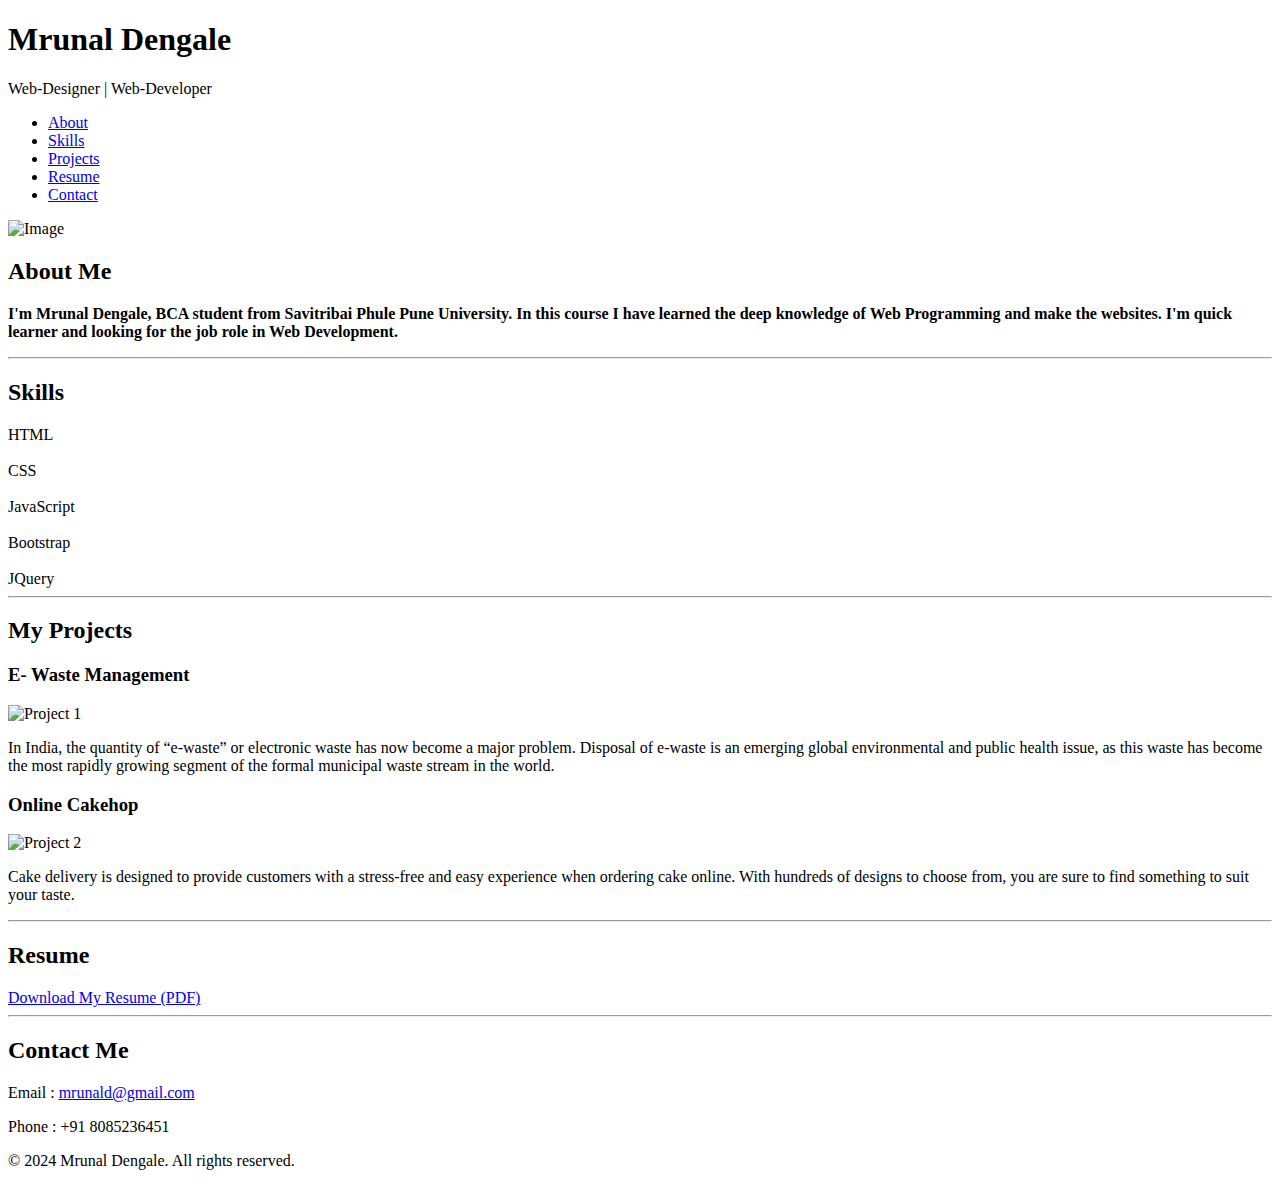
==== Task - 2 (Portfolio)/index.html @ 292f0761 "Add files via upload" ====
<!DOCTYPE html>
<html lang="en">
<head>
    <meta charset="UTF-8">
    <meta name="viewport" content="width=device-width, initial-scale=1.0">
    <title>Personal Portfolio</title>
    <link rel="stylesheet" href="style.css">
    <link rel="preconnect" href="https://font.googleapis.com">
    <link rel="preconnect" href="https://font.gstatic.com" crossorigin>
    <link href="https://fonts.googleapis.com/css2?family=Poppins:wght@300;400;600&display=swap" rel="stylesheet">
</head>
<body>
    <header>
        <div class="header-content">
            <h1>Mrunal Dengale</h1>
            <p>Web-Designer | Web-Developer</p>
        </div>
    </header>

        <nav>
            <ul>
                <li><a href="#about">About</a></li>
                <li><a href="#skills">Skills</a></li>
                <li><a href="#projects">Projects</a></li>
                <li><a href="#resume">Resume</a></li>
                <li><a href="#contact">Contact</a></li>
            </ul>
        </nav>
        
    

    <section id="about">
        <div class="about-content">
            <img src="girl.jpg" alt="Image">
            <div class="bio">
                <h2>About Me</h2>
                <p><b>
                    I'm Mrunal Dengale, BCA student from Savitribai Phule Pune University.

                    In this course I have learned the deep knowledge of Web Programming and make the websites.

                    I'm quick learner and looking for the job role in Web Development.
                </b></p>
            </div>
        </div>
    </section>

<hr>

    <section id="skills">
        <h2>Skills</h2>
        <div class="skills-container">
            <div class="skill">HTML</div><br>
            <div class="skill">CSS</div><br>
            <div class="skill">JavaScript</div><br>
            <div class="skill">Bootstrap</div><br>
            <div class="skill">JQuery</div>        
        </div>
    </section>

<hr>
    <section id="projects">
        <h2>My Projects</h2>
        <div class="projects-container">
            
            <div class="project">
                <h3>E- Waste Management</h3>
                <img src="project_1.jpg" alt="Project 1">
                <p>In India, the quantity of “e-waste” or electronic waste has now become a major problem. Disposal of e-waste is an emerging global environmental and public health issue, as this waste has become the most rapidly growing segment of the formal municipal waste stream in the world.</p>
            </div>
            <div class="project">
                <h3>Online Cakehop</h3>
                <img src="project_2.jpg" alt="Project 2">
                <p>Cake delivery is designed to provide customers with a stress-free and easy experience when ordering cake online. With hundreds of designs to choose from, you are sure to find something to suit your taste.</p>
            </div>

        </div>
    </section>

<hr>

    <section id="resume">
        <h2>Resume</h2>
            <a href="Mrunal_resume.pdf" download>Download My Resume (PDF)</a>
    </section>


<hr>
    <section id="contact">
        <h2>Contact Me</h2>
            <p>Email : <a href="mrunald@gmail.com">mrunald@gmail.com</a></p>
            <p>Phone : +91 8085236451</p>
        
    </section>

    <footer>
        
            <p>&copy; 2024 Mrunal Dengale. All rights reserved.</p>
        
    </footer>
</body>
</html>
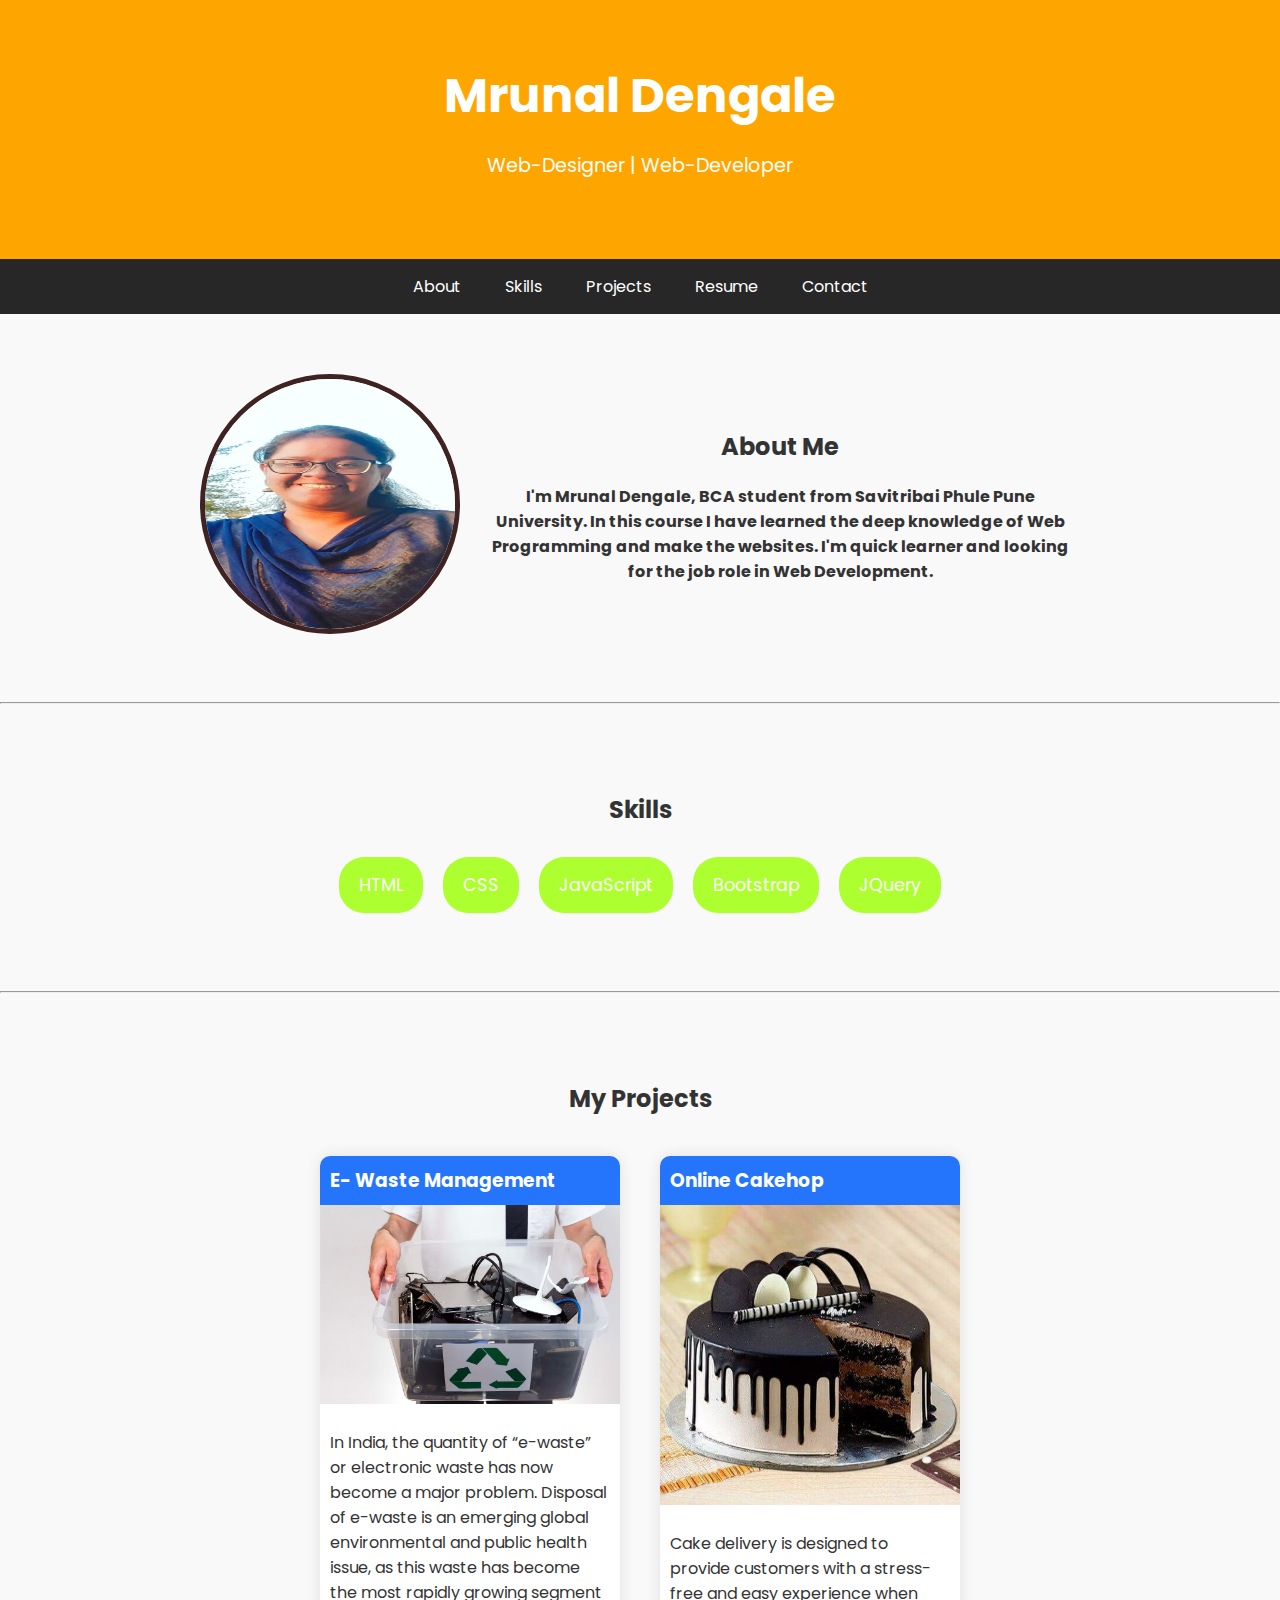
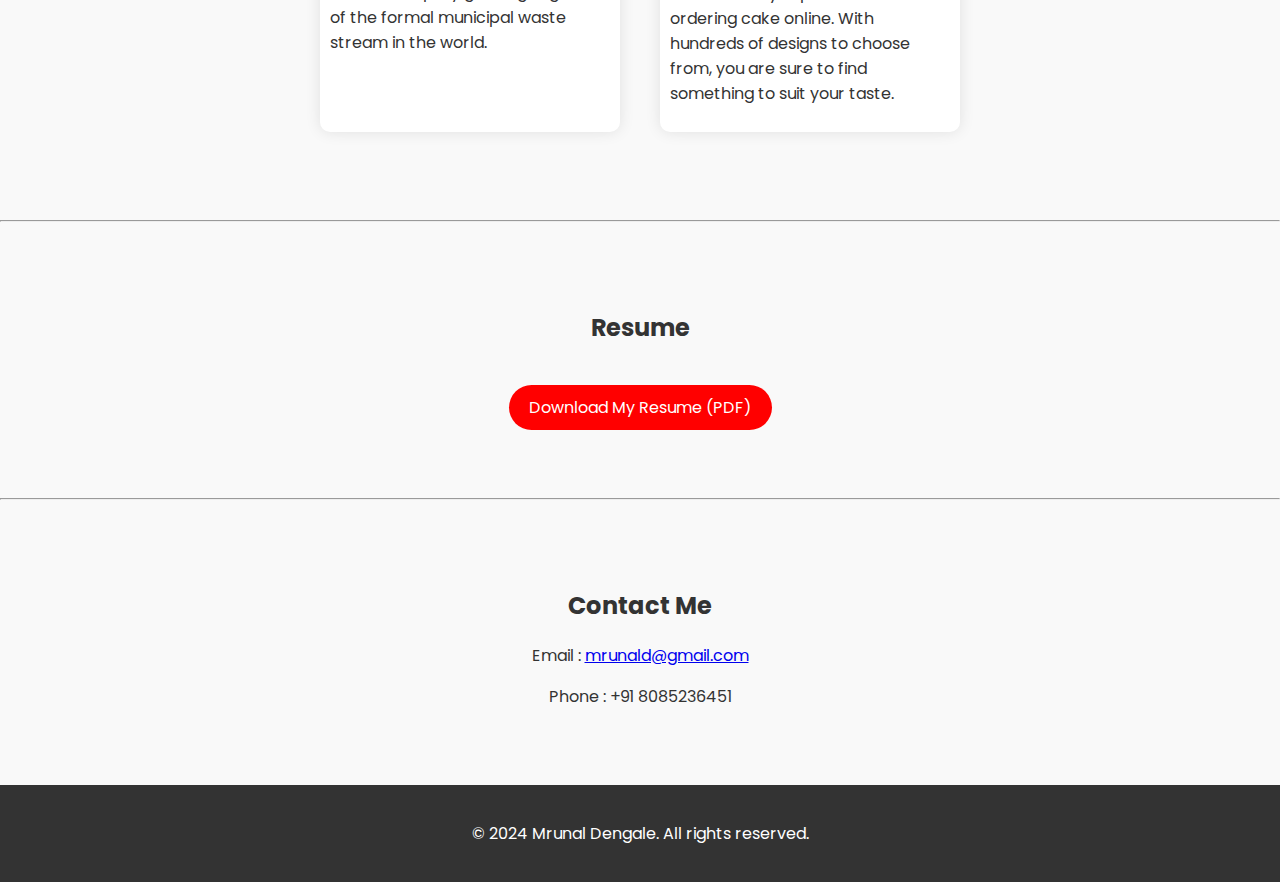
==== commit 73f7731e: "Add files via upload" ====
--- a/Task - 2 (Portfolio)/index.html
+++ b/Task - 2 (Portfolio)/index.html
@@ -4,7 +4,7 @@
     <meta charset="UTF-8">
     <meta name="viewport" content="width=device-width, initial-scale=1.0">
     <title>Personal Portfolio</title>
-    <link rel="stylesheet" href="style.css">
+    <link rel="stylesheet" href="css/style.css">
     <link rel="preconnect" href="https://font.googleapis.com">
     <link rel="preconnect" href="https://font.gstatic.com" crossorigin>
     <link href="https://fonts.googleapis.com/css2?family=Poppins:wght@300;400;600&display=swap" rel="stylesheet">
@@ -31,7 +31,7 @@
 
     <section id="about">
         <div class="about-content">
-            <img src="girl.jpg" alt="Image">
+            <img src="images/girl.jpg" alt="Image">
             <div class="bio">
                 <h2>About Me</h2>
                 <p><b>
@@ -65,12 +65,12 @@
             
             <div class="project">
                 <h3>E- Waste Management</h3>
-                <img src="project_1.jpg" alt="Project 1">
+                <img src="images/project_1.jpg" alt="Project 1">
                 <p>In India, the quantity of “e-waste” or electronic waste has now become a major problem. Disposal of e-waste is an emerging global environmental and public health issue, as this waste has become the most rapidly growing segment of the formal municipal waste stream in the world.</p>
             </div>
             <div class="project">
                 <h3>Online Cakehop</h3>
-                <img src="project_2.jpg" alt="Project 2">
+                <img src="images/project_2.jpg" alt="Project 2">
                 <p>Cake delivery is designed to provide customers with a stress-free and easy experience when ordering cake online. With hundreds of designs to choose from, you are sure to find something to suit your taste.</p>
             </div>
 
--- a/Task - 2 (Portfolio)/css/style.css
+++ b/Task - 2 (Portfolio)/css/style.css
@@ -0,0 +1,142 @@
+body {
+    font-family: 'Poppins', sans-serif;
+    margin: 0;
+    padding: 0;
+    background-color: #f9f9f9;
+    color: #333;
+}
+
+header {
+    background: orange;
+    color: #fff;
+    padding: 60px 0;
+    text-align: center;
+}
+
+header .header-content h1 {
+    margin: 0;
+    font-size: 3em;
+}
+
+header .header-content p {
+    font-size: 1.2em;
+}
+
+nav{
+    background-color: #272727;
+}
+
+nav ul {
+    padding: 0;
+    list-style: none;
+    margin: 0;
+    text-align: center;
+}
+
+nav ul li {
+    display: inline;
+    
+}
+
+nav ul li a {
+    color: #fff;
+    text-decoration: none;
+    display: inline-block;
+    padding: 15px 20px;
+}
+
+nav ul li a :hover{
+    background-color: #575757;
+}
+
+section {
+    padding: 60px 20px;
+    text-align: center;
+}
+
+
+
+#about img {
+    width: 250px;
+    height: 250px;
+    border-radius: 50%;
+    margin-right: 20px;
+    border: 5px solid #3f2222;
+}
+
+#about .about-content{
+    display: flex;
+    align-items: center;
+    justify-content: center;
+    flex-wrap: wrap;
+}
+
+#about .bio{
+    max-width: 600px;
+}
+
+#skills .skills-container {
+    display: flex;
+    flex-wrap: wrap;
+    justify-content: center;
+}
+
+#skills .skill {
+    margin: 10px;
+    padding: 15px 20px;
+    background-color: greenyellow;
+    color: white;
+    border-radius: 25px;
+    font-size: 1.1em;
+}
+
+#projects .projects-container{
+    display: flex;
+    flex-wrap: wrap;
+    justify-content: center;
+}
+
+.project{
+    background-color: white;
+    border-radius: 10px;
+    box-shadow: 0 0 15px rgba(0, 0, 0, 0.1);
+    margin: 20px;
+    max-width: 300px;
+    overflow: hidden;
+    text-align: left;
+}
+
+.project h3{
+    background-color: #2575fc;
+    color: white;
+    margin: 0;
+    padding: 10px;
+}
+
+.project img {
+    display: block;
+    width: 100%;
+}
+
+.project p{
+    padding: 10px;
+}
+
+#resume a {
+    display: inline-block;
+    padding: 10px 20px;
+    background-color: red;
+    color: #fff;
+    text-decoration: none;
+    border-radius: 25px;
+    margin-top: 20px;
+    transition:background-color 0.3s;
+
+}
+
+footer {
+    background-color: #333;
+    color: #fff;
+    text-align: center;
+    padding: 20px 0;
+}